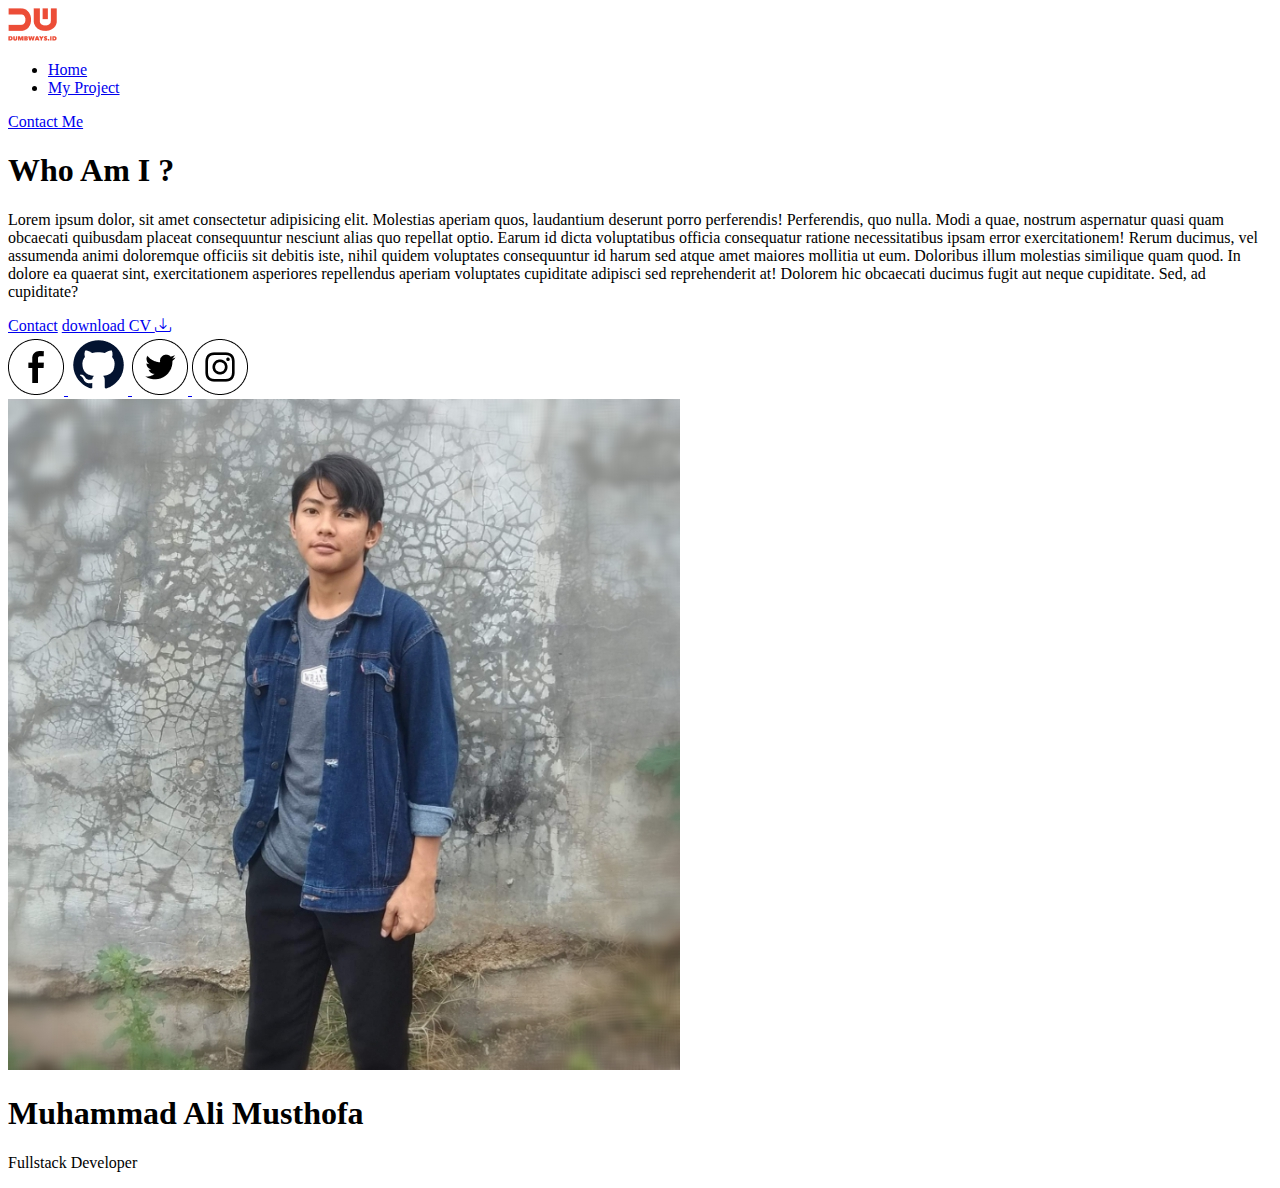
==== index.html @ d6340ee3 "first push" ====
<!DOCTYPE html>
<html lang="en">
  <head>
    <meta name="description" content="Web ini adalah tugas 4" />
    <title>Home Personal Web</title>
    <link rel="stylesheet" href="tgs5.css" />
    <link rel="stylesheet" href="https://cdn.jsdelivr.net/npm/bootstrap-icons@1.5.0/font/bootstrap-icons.css" />
  </head>
  <body>
    <nav>
      <div class="left">
        <a href="index.html">
          <img src="assets/logo.png" alt="" />
        </a>

        <ul>
          <li>
            <a href="index.html">Home</a>
          </li>

          <li>
            <a href="blog-project.html">My Project</a>
          </li>
        </ul>
      </div>

      <div class="right">
        <a href="contact.html">Contact Me</a>
      </div>
    </nav>

    <div class="personal">
      <div class="content">
        <div class="left-side">
          <div class="header">
            <h1>Who Am I ?</h1>
            <p>
              Lorem ipsum dolor, sit amet consectetur adipisicing elit. Molestias aperiam quos, laudantium deserunt porro perferendis! Perferendis, quo nulla. Modi a quae, nostrum aspernatur quasi quam obcaecati quibusdam placeat
              consequuntur nesciunt alias quo repellat optio. Earum id dicta voluptatibus officia consequatur ratione necessitatibus ipsam error exercitationem! Rerum ducimus, vel assumenda animi doloremque officiis sit debitis iste, nihil
              quidem voluptates consequuntur id harum sed atque amet maiores mollitia ut eum. Doloribus illum molestias similique quam quod. In dolore ea quaerat sint, exercitationem asperiores repellendus aperiam voluptates cupiditate
              adipisci sed reprehenderit at! Dolorem hic obcaecati ducimus fugit aut neque cupiditate. Sed, ad cupiditate?
            </p>
          </div>

          <div class="call">
            <a class="contact" href="contact.html">Contact</a>

            <a class="download" href="https://drive.google.com/file/d/1mGdOpOGYKyTCpyD3mgkbhrLImin2IvVr/view?usp=drives"> download CV <i class="bi bi-download"></i> </a>
          </div>

          <div class="socmed">
            <a href="https://www.facebook.com/profile.php?id=100013878163839">
              <img src="assets/facebook.png" alt="" />
            </a>

            <a href="https://github.com/MuhammadAliMusthofa">
              <img src="assets/git.png" alt="" />
            </a>

            <a href="https://twitter.com/i/flow/login">
              <img src="assets/twitter.png" alt="" />
            </a>

            <a href="https://www.instagram.com/ali_ryu786/">
              <img src="assets/instagram.png" alt="" />
            </a>
          </div>
        </div>

        <div class="right-side">
          <div class="card">
            <div class="image">
              <img src="assets/myself.jpg" alt="" />
            </div>

            <div class="header">
              <h1>Muhammad Ali Musthofa</h1>
            </div>

            <div class="status">
              <p>Fullstack Developer</p>
            </div>
          </div>
        </div>
      </div>
    </div>
  </body>
</html>
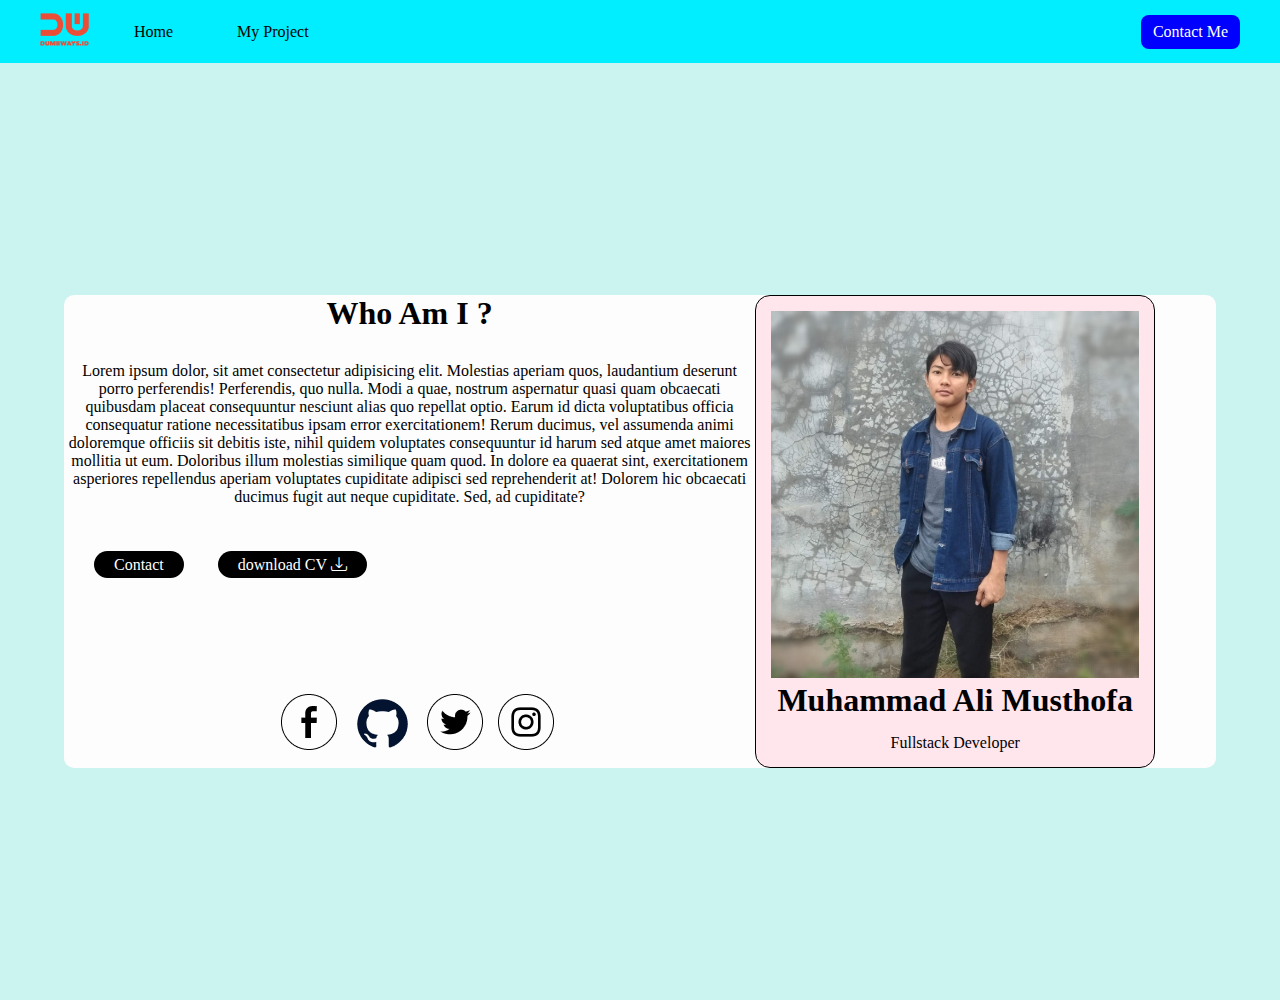
==== commit 7cd3fb58: "second push" ====
--- a/index.html
+++ b/index.html
@@ -3,7 +3,7 @@
   <head>
     <meta name="description" content="Web ini adalah tugas 4" />
     <title>Home Personal Web</title>
-    <link rel="stylesheet" href="tgs5.css" />
+    <link rel="stylesheet" href="style.css" />
     <link rel="stylesheet" href="https://cdn.jsdelivr.net/npm/bootstrap-icons@1.5.0/font/bootstrap-icons.css" />
   </head>
   <body>
--- a/style.css
+++ b/style.css
@@ -0,0 +1,482 @@
+* {
+  padding: 0;
+  margin: 0;
+  box-sizing: border-box;
+}
+
+body {
+  background-color: #cbf3f0;
+}
+
+/* navbar */
+nav {
+  display: flex;
+  height: 7vh;
+  background-color: rgb(0, 238, 255);
+}
+
+nav .left {
+  display: flex;
+  flex: 50%;
+  align-items: center;
+  margin-left: 40px;
+}
+
+nav .left li {
+  display: inline;
+  padding: 10px 15px;
+  margin-left: 30px;
+}
+
+nav .left li:hover {
+  background-color: white;
+}
+
+nav .left a {
+  text-decoration: none;
+  color: black;
+}
+
+nav .right {
+  flex: 50%;
+  display: flex;
+  align-items: center;
+  justify-content: flex-end;
+}
+
+nav .right a {
+  text-decoration: none;
+  background-color: blue;
+  color: white;
+  padding: 8px 12px;
+  margin-right: 40px;
+  border-radius: 8px;
+}
+
+nav .right a:hover {
+  background-color: #2ecc71;
+  color: white;
+}
+
+.personal {
+  display: flex;
+  height: 93vh;
+  align-items: center;
+  justify-content: center;
+  margin: 50px auto;
+}
+
+.personal .content {
+  display: flex;
+  width: 90%;
+  /* flex-direction: row; */
+  background-color: #fdfdfd;
+  border-radius: 10px;
+}
+
+.content .left-side {
+  flex: 60%;
+}
+
+.content .right-side {
+  flex: 40%;
+}
+
+.content .left-side .header {
+  text-align: center;
+}
+
+.left-side .header p {
+  margin-top: 30px;
+  margin-bottom: 40px;
+}
+
+.left-side .contact {
+  margin-left: 30px;
+  text-decoration: none;
+  color: white;
+  background-color: black;
+  padding: 5px 20px;
+  border-radius: 20px;
+}
+
+.left-side .call {
+  margin-top: 50px;
+  margin-bottom: 40px;
+}
+.left-side .download {
+  margin-left: 30px;
+  text-decoration: none;
+  color: white;
+  background-color: black;
+  padding: 5px 20px;
+  margin-top: 20px;
+  border-radius: 20px;
+}
+
+.left-side .socmed {
+  display: flex;
+  justify-content: center;
+  margin-top: 120px;
+}
+
+.left-side .socmed a {
+  text-decoration: none;
+  margin-left: 15px;
+}
+
+.left-side .socmed img:hover {
+  background-color: rgba(0, 0, 0, 0.1);
+  border-radius: 25px;
+}
+
+.content .right-side .card {
+  width: 400px;
+  border: 1px solid black;
+  padding: 15px;
+  border-radius: 15px;
+  box-shadow: 0px 0px 20px #00000400;
+  background-color: #ffe5ec;
+}
+
+.right-side .card img {
+  width: 100%;
+}
+
+.card .header {
+  text-align: center;
+}
+
+.card .status {
+  text-align: center;
+}
+
+.contact-card {
+  border: 1px;
+  border-radius: 5px;
+  background-color: #f4f1dea9;
+  box-shadow: 0px 0px 19px 5px rgba(0, 0, 0, 0.19);
+}
+
+.title-contact h2 {
+  position: relative;
+  padding-bottom: 10px;
+  margin-bottom: 15px;
+  text-align: center;
+  background-color: #d8e2dc;
+  border-radius: 5px;
+}
+
+.title-contact h2:after {
+  content: '';
+  position: absolute;
+  left: 50%;
+  bottom: 0;
+  transform: translateX(-50%);
+  height: 4px;
+  width: 50px;
+  border-radius: 2px;
+  background-color: #2ecc71;
+}
+
+.contact-card input {
+  width: 100%;
+  box-sizing: border-box;
+  border-radius: 5px;
+  margin-bottom: 10px;
+  margin-top: 8px;
+  padding: 8px;
+  background-color: #ede0d4;
+}
+
+.contact-card label {
+  display: flex;
+  justify-content: center;
+}
+
+.contact-card form button {
+  width: 100%;
+  /* background-color: #800f2f; */
+  background-color: blue;
+  color: white;
+  padding: 10px 30px;
+  border-radius: 5px;
+  cursor: pointer;
+  border: none;
+  font-size: 15px;
+}
+
+.contact-card form button:active {
+  background-color: #2ecc71;
+}
+
+input:hover {
+  background-color: rgba(0, 0, 0, 0.1);
+}
+
+.blog-form {
+  padding: 50px 0;
+  display: flex;
+  justify-content: center;
+}
+
+.blog-form .form-container {
+  width: 500px;
+}
+
+.blog-form .form-container h1 {
+  text-align: center;
+  margin-bottom: 40px;
+}
+
+.blog-form form label {
+  font-size: 20px;
+  font-weight: 400;
+}
+
+.blog-form form input,
+textarea,
+select {
+  width: 100%;
+  font-size: 20px;
+  font-weight: 400;
+  padding: 8px;
+  margin-top: 5px;
+  margin-bottom: 20px;
+  background: #f4f3f3;
+  border: 1px solid #c4c4c4;
+  border-radius: 8px;
+}
+
+.blog-form form textarea {
+  height: 250px;
+}
+
+.blog-form form .input-blog-image-group {
+  width: 100%;
+  font-size: 20px;
+  font-weight: 400;
+  padding: 8px;
+  margin-top: 5px;
+  margin-bottom: 20px;
+  background: #f4f3f3;
+  border: 1px solid #c4c4c4;
+  border-radius: 8px;
+  cursor: pointer;
+}
+
+.blog-form form .input-blog-image-group label p {
+  font-size: 15px;
+}
+
+.blog-form form .input-blog-image-group label {
+  cursor: pointer;
+  display: flex;
+  align-items: center;
+  justify-content: space-between;
+}
+
+.blog-form form .button-group {
+  text-align: right;
+}
+
+.blog-form form button {
+  margin-top: 50px;
+  padding: 8px 20px;
+  font-size: 17px;
+  background: blue;
+  border-radius: 8px;
+  border: none;
+  color: #fff;
+  cursor: pointer;
+}
+
+.blog-form form button:active {
+  background-color: #2ecc71;
+}
+
+.blog hr {
+  border: 1px solid #dbdbdb;
+  width: 80%;
+  margin-right: auto;
+  margin-left: auto;
+}
+
+/* Blog list */
+.blog .blog-list {
+  margin-top: 80px;
+  margin-bottom: 80px;
+  margin-left: 30px;
+  margin-right: 30px;
+  display: flex;
+  /* align-items: center; */
+  flex-direction: row;
+  flex-wrap: wrap;
+  justify-content: space-around;
+  box-sizing: border-box;
+}
+
+.blog .blog-list .blog-list-item {
+  width: 30%;
+  padding: 15px;
+  margin-bottom: 20px;
+  border: 2px solid blue;
+  border-radius: 8px;
+  margin-left: 20px;
+  margin-right: 20px;
+  box-sizing: border-box;
+  /* display: flex; */
+}
+
+/* .blog .blog-list .blog-list-item .blog-image {
+  flex: 1;
+} */
+
+.blog .blog-list .blog-list-item .blog-image img {
+  width: 100%;
+  height: 300px;
+  object-fit: cover;
+}
+
+/* .blog .blog-list .blog-list-item .blog-content {
+  padding-left: 20px;
+  flex: 2;
+} */
+
+.blog .blog-list .btn-group {
+  text-align: left;
+  margin-bottom: 20px;
+  margin-top: 50px;
+  display: flex;
+}
+
+.blog .blog-list .btn-group .btn-edit {
+  padding: 5px 10px;
+  border: 0;
+  border-radius: 4px;
+  background: #dbdbdb;
+  flex: 50%;
+}
+
+.blog .blog-list .btn-group .btn-post {
+  flex: 50%;
+  padding: 5px 10px;
+  border: 0;
+  border-radius: 4px;
+  background: #2ecc71;
+  color: #fff;
+  margin-left: 5px;
+}
+
+.blog .blog-list h1 a {
+  text-decoration: none;
+  color: #000000;
+}
+
+.blog .blog-list .detail-blog-content {
+  font-weight: 300;
+  font-size: 20px;
+  line-height: 20px;
+  box-sizing: border-box;
+}
+
+.blog .blog-list .blog-list-item p {
+  margin-top: 20px;
+  font-weight: normal;
+  font-size: 17px;
+  line-height: 20px;
+  /* text-align: justify; */
+  box-sizing: border-box;
+}
+
+/* Blog Detail */
+.blog-detail {
+  width: 80%;
+  background-color: azure;
+  margin: 50px auto;
+}
+
+h1 {
+  text-align: center;
+  margin-bottom: 15px;
+}
+
+.upside h3 {
+  margin-bottom: 5px;
+}
+.upside p {
+  font-size: 20px;
+  color: grey;
+  margin-top: 5px;
+}
+.downside h3 {
+  margin-bottom: 5px;
+  margin-top: 7px;
+}
+.blog-detail-left img {
+  width: 90%;
+}
+.blog-detail-right img {
+  width: 20px;
+}
+
+.blog-detail-container {
+  display: flex;
+}
+
+.blog-detail-left {
+  flex: 65%;
+}
+.blog-detail-right {
+  flex: 35%;
+}
+
+.blog-detail .desc p {
+  margin-top: 40px;
+}
+
+.date-project .start {
+  display: flex;
+}
+
+.date-project .start-one {
+  margin-right: 175px;
+}
+
+.date-project .end {
+  display: flex;
+}
+
+.date-project .end-two {
+  margin-left: 10px;
+}
+
+/* .skill-satu,
+.skill-dua {
+  display: flex;
+} */
+
+.techno {
+  display: flex;
+  margin-top: 20px;
+}
+
+.techno .skill-one {
+  flex: 50%;
+}
+.techno .skill-two {
+  flex: 50%;
+}
+.techno p {
+  font-size: 20px;
+  color: #3d3d3d;
+}
+.techno p input {
+  width: 20px;
+  margin-right: 5px;
+}
+
+.input-blog-image-group label p {
+  background-color: #dbdbdb;
+  padding: 10px;
+}
